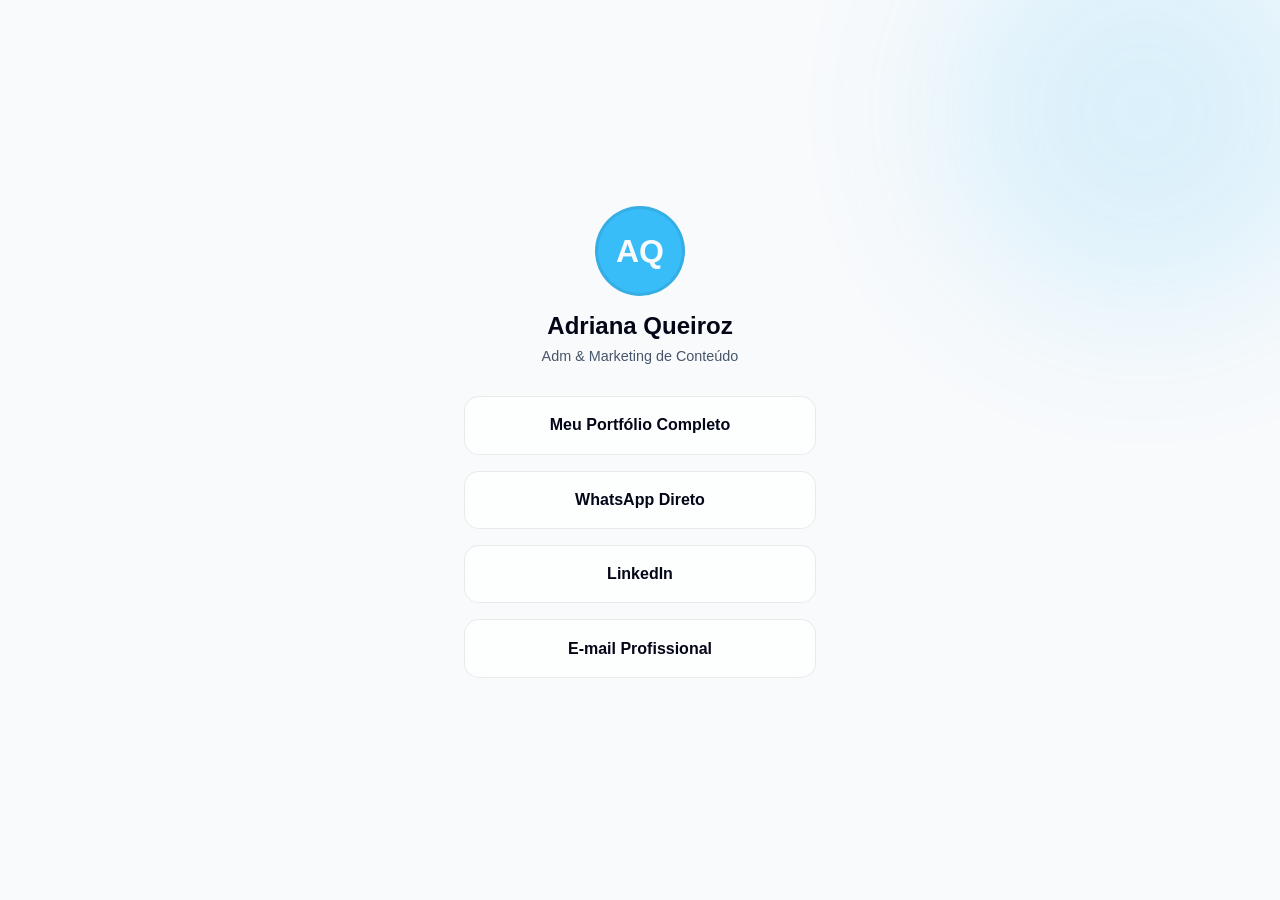
==== links.html @ 6615d005 "Add links.html for personal portfolio and contact" ====
<!DOCTYPE html>
<html lang="pt-br">
<head>
    <meta charset="UTF-8">
    <meta name="viewport" content="width=device-width, initial-scale=1.0">
    <title>Links | Adriana Queiroz</title>
    <link rel="stylesheet" href="style.css">
    <style>
        body { display: flex; align-items: center; justify-content: center; min-height: 100vh; padding: 2rem 0; }
        .links-container { text-align: center; width: 100%; max-width: 400px; padding: 0 1.5rem; }
        .link-btn { display: block; background: var(--glass); border: 1px solid var(--border); padding: 1.2rem; border-radius: 15px; margin-bottom: 1rem; color: var(--text); text-decoration: none; font-weight: 600; transition: 0.3s; backdrop-filter: blur(10px); }
        .link-btn:hover { background: var(--primary); color: var(--bg); transform: scale(1.02); }
        .profile-img { width: 90px; height: 90px; border-radius: 50%; background: var(--primary); margin: 0 auto 1rem; display: flex; align-items: center; justify-content: center; font-size: 2rem; font-weight: 800; color: var(--bg); border: 3px solid var(--border); }
    </style>
</head>
<body>
    <div class="blob blob-1"></div>
    <div class="links-container">
        <div class="profile-img">AQ</div>
        <h2 style="margin-bottom: 0.5rem;">Adriana Queiroz</h2>
        <p style="color: var(--text-muted); font-size: 0.9rem; margin-bottom: 2rem;">Adm & Marketing de Conteúdo</p>
        
        <a href="index.html" class="link-btn">Meu Portfólio Completo</a>
        <a href="https://wa.me/5521972362893" class="link-btn">WhatsApp Direto</a>
        <a href="https://www.linkedin.com/in/adriana-queirozc/" class="link-btn">LinkedIn</a>
        <a href="mailto:ad.queiroz.c@gmail.com" class="link-btn">E-mail Profissional</a>
    </div>
</body>
</html>
---- style.css ----
:root {
    /* Cores padrão (Dark Mode por ser um portfólio moderno) */
    --bg: #020617;
    --primary: #38bdf8;
    --text: #f8fafc;
    --text-muted: #94a3b8;
    --glass: rgba(30, 41, 59, 0.4);
    --border: rgba(255, 255, 255, 0.08);
}

/* Dark Mode Automático: Se o usuário preferir Light Mode, as cores invertem suavemente */
@media (prefers-color-scheme: light) {
    :root {
        --bg: #f8fafc;
        --text: #020617;
        --text-muted: #475569;
        --glass: rgba(255, 255, 255, 0.7);
        --border: rgba(0, 0, 0, 0.08);
    }
}

* { margin: 0; padding: 0; box-sizing: border-box; scroll-behavior: smooth; }
body { background-color: var(--bg); color: var(--text); font-family: 'Plus Jakarta Sans', sans-serif; transition: background 0.5s ease; overflow-x: hidden; }

.blob { position: fixed; border-radius: 50%; filter: blur(80px); z-index: -1; opacity: 0.15; pointer-events: none; }
.blob-1 { width: 400px; height: 400px; background: var(--primary); top: -10%; right: -5%; }
.blob-2 { width: 300px; height: 300px; background: #818cf8; bottom: 10%; left: -5%; }

.container { max-width: 1000px; margin: 0 auto; padding: 0 2rem; }

.glass-card {
    background: var(--glass);
    backdrop-filter: blur(12px);
    border: 1px solid var(--border);
    border-radius: 24px;
    padding: 2rem;
    transition: 0.4s cubic-bezier(0.175, 0.885, 0.32, 1.275);
}
.glass-card:hover { transform: translateY(-10px); border-color: var(--primary); }

nav { padding: 1.5rem 0; position: sticky; top: 0; z-index: 1000; background: rgba(var(--bg), 0.7); backdrop-filter: blur(15px); }
.nav-content { display: flex; justify-content: space-between; align-items: center; }
.nav-special { color: var(--primary) !important; border: 1px solid var(--primary); padding: 0.4rem 1rem; border-radius: 8px; }

.hero { padding: 8rem 0 4rem; text-align: center; }
h1 { font-size: 4rem; font-weight: 800; letter-spacing: -2px; line-height: 1.1; margin-bottom: 1.5rem; }
h1 span { color: var(--primary); }
.hero-sub { color: var(--text-muted); font-size: 1.2rem; max-width: 750px; margin: 0 auto; }

.portfolio-grid { display: grid; grid-template-columns: 1fr 1fr; gap: 2.5rem; }
.project-placeholder { width: 100%; height: 220px; background: rgba(255,255,255,0.03); border-radius: 16px; margin-bottom: 1.5rem; display: flex; align-items: center; justify-content: center; color: var(--primary); border: 1px dashed var(--border); }

.btn-primary { background: var(--primary); color: #020617; padding: 1.2rem 3.5rem; border-radius: 14px; font-weight: 800; text-decoration: none; display: inline-block; transition: 0.3s; }

.whatsapp-float { position: fixed; width: 65px; height: 65px; bottom: 40px; right: 40px; background-color: #25d366; border-radius: 50%; display: flex; align-items: center; justify-content: center; z-index: 1000; box-shadow: 0 15px 30px rgba(37, 211, 102, 0.3); animation: pulse 2s infinite; }
.whatsapp-icon { width: 35px; height: 35px; fill: white; }

@keyframes pulse { 0% { transform: scale(1); } 70% { transform: scale(1.05); } 100% { transform: scale(1); } }
.reveal { opacity: 0; transform: translateY(40px); transition: 1s cubic-bezier(0.2, 0.8, 0.2, 1); }
.reveal.active { opacity: 1; transform: translateY(0); }

@media (max-width: 768px) { h1 { font-size: 2.8rem; } .portfolio-grid { grid-template-columns: 1fr; } }
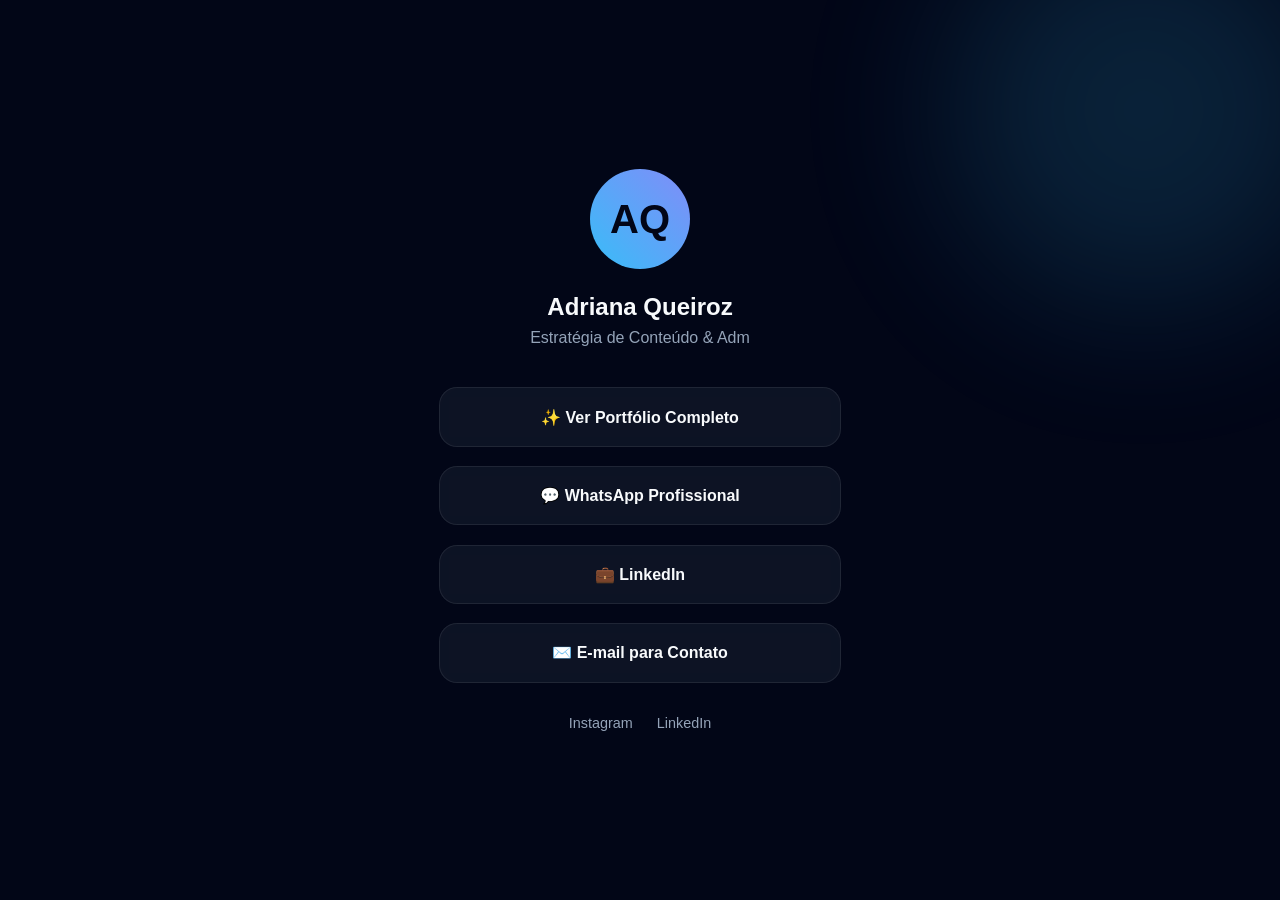
==== commit 9d9500e6: "Update links.html" ====
--- a/links.html
+++ b/links.html
@@ -6,11 +6,48 @@
     <title>Links | Adriana Queiroz</title>
     <link rel="stylesheet" href="style.css">
     <style>
-        body { display: flex; align-items: center; justify-content: center; min-height: 100vh; padding: 2rem 0; }
-        .links-container { text-align: center; width: 100%; max-width: 400px; padding: 0 1.5rem; }
-        .link-btn { display: block; background: var(--glass); border: 1px solid var(--border); padding: 1.2rem; border-radius: 15px; margin-bottom: 1rem; color: var(--text); text-decoration: none; font-weight: 600; transition: 0.3s; backdrop-filter: blur(10px); }
-        .link-btn:hover { background: var(--primary); color: var(--bg); transform: scale(1.02); }
-        .profile-img { width: 90px; height: 90px; border-radius: 50%; background: var(--primary); margin: 0 auto 1rem; display: flex; align-items: center; justify-content: center; font-size: 2rem; font-weight: 800; color: var(--bg); border: 3px solid var(--border); }
+        body { 
+            display: flex; 
+            align-items: center; 
+            justify-content: center; 
+            min-height: 100vh; 
+            background: #020617; 
+        }
+        .links-container { 
+            text-align: center; 
+            width: 100%; 
+            max-width: 450px; 
+            padding: 2rem 1.5rem; 
+        }
+        .profile-img { 
+            width: 100px; height: 100px; 
+            border-radius: 50%; 
+            background: linear-gradient(45deg, var(--primary), #818cf8); 
+            margin: 0 auto 1.5rem; 
+            display: flex; align-items: center; justify-content: center; 
+            font-size: 2.5rem; font-weight: 800; color: #020617;
+        }
+        .link-item { 
+            display: block; 
+            background: var(--glass); 
+            border: 1px solid var(--border); 
+            padding: 1.2rem; 
+            border-radius: 18px; 
+            margin-bottom: 1.2rem; 
+            color: var(--text); 
+            text-decoration: none; 
+            font-weight: 600; 
+            transition: 0.3s cubic-bezier(0.175, 0.885, 0.32, 1.275); 
+            backdrop-filter: blur(15px);
+            -webkit-backdrop-filter: blur(15px);
+        }
+        .link-item:hover { 
+            transform: scale(1.03); 
+            border-color: var(--primary); 
+            background: rgba(56, 189, 248, 0.1); 
+        }
+        .social-row { display: flex; justify-content: center; gap: 1.5rem; margin-top: 2rem; }
+        .social-row a { color: var(--text-muted); text-decoration: none; font-size: 0.9rem; }
     </style>
 </head>
 <body>
@@ -18,12 +55,20 @@
     <div class="links-container">
         <div class="profile-img">AQ</div>
         <h2 style="margin-bottom: 0.5rem;">Adriana Queiroz</h2>
-        <p style="color: var(--text-muted); font-size: 0.9rem; margin-bottom: 2rem;">Adm & Marketing de Conteúdo</p>
-        
-        <a href="index.html" class="link-btn">Meu Portfólio Completo</a>
-        <a href="https://wa.me/5521972362893" class="link-btn">WhatsApp Direto</a>
-        <a href="https://www.linkedin.com/in/adriana-queirozc/" class="link-btn">LinkedIn</a>
-        <a href="mailto:ad.queiroz.c@gmail.com" class="link-btn">E-mail Profissional</a>
+        <p style="color: var(--text-muted); margin-bottom: 2.5rem;">Estratégia de Conteúdo & Adm</p>
+
+        <div class="links-list">
+            <a href="index.html" class="link-item">✨ Ver Portfólio Completo</a>
+            <a href="https://wa.me/5521972362893" class="link-item">💬 WhatsApp Profissional</a>
+            <a href="https://www.linkedin.com/in/adriana-queirozc/" class="link-item">💼 LinkedIn</a>
+            <a href="mailto:ad.queiroz.c@gmail.com" class="link-item">✉️ E-mail para Contato</a>
+        </div>
+
+        <div class="social-row">
+            <a href="#">Instagram</a>
+            <a href="#">LinkedIn</a>
+        </div>
     </div>
+    <script src="script.js"></script>
 </body>
 </html>
--- a/style.css
+++ b/style.css
@@ -1,5 +1,4 @@
 :root {
-    /* Cores padrão (Dark Mode por ser um portfólio moderno) */
     --bg: #020617;
     --primary: #38bdf8;
     --text: #f8fafc;
@@ -8,49 +7,58 @@
     --border: rgba(255, 255, 255, 0.08);
 }
 
-/* Dark Mode Automático: Se o usuário preferir Light Mode, as cores invertem suavemente */
-@media (prefers-color-scheme: light) {
-    :root {
-        --bg: #f8fafc;
-        --text: #020617;
-        --text-muted: #475569;
-        --glass: rgba(255, 255, 255, 0.7);
-        --border: rgba(0, 0, 0, 0.08);
-    }
-}
+/* Removida a inversão de cores (Light Mode) para manter sempre escuro */
 
 * { margin: 0; padding: 0; box-sizing: border-box; scroll-behavior: smooth; }
-body { background-color: var(--bg); color: var(--text); font-family: 'Plus Jakarta Sans', sans-serif; transition: background 0.5s ease; overflow-x: hidden; }
+body { background-color: var(--bg); color: var(--text); font-family: 'Plus Jakarta Sans', sans-serif; overflow-x: hidden; }
 
+/* Blobs flutuantes */
 .blob { position: fixed; border-radius: 50%; filter: blur(80px); z-index: -1; opacity: 0.15; pointer-events: none; }
 .blob-1 { width: 400px; height: 400px; background: var(--primary); top: -10%; right: -5%; }
 .blob-2 { width: 300px; height: 300px; background: #818cf8; bottom: 10%; left: -5%; }
 
 .container { max-width: 1000px; margin: 0 auto; padding: 0 2rem; }
 
+/* Glassmorphism */
 .glass-card {
     background: var(--glass);
     backdrop-filter: blur(12px);
+    -webkit-backdrop-filter: blur(12px);
     border: 1px solid var(--border);
     border-radius: 24px;
     padding: 2rem;
     transition: 0.4s cubic-bezier(0.175, 0.885, 0.32, 1.275);
 }
-.glass-card:hover { transform: translateY(-10px); border-color: var(--primary); }
+.glass-card:hover { transform: translateY(-10px); border-color: var(--primary); box-shadow: 0 20px 40px rgba(0,0,0,0.4); }
 
-nav { padding: 1.5rem 0; position: sticky; top: 0; z-index: 1000; background: rgba(var(--bg), 0.7); backdrop-filter: blur(15px); }
+nav { padding: 1.5rem 0; position: sticky; top: 0; z-index: 1000; background: rgba(2, 6, 23, 0.8); backdrop-filter: blur(15px); }
 .nav-content { display: flex; justify-content: space-between; align-items: center; }
+.logo { font-size: 1.3rem; font-weight: 800; }
+.logo b { color: var(--primary); }
+.nav-links a { color: var(--text); text-decoration: none; margin-left: 2rem; font-weight: 600; font-size: 0.85rem; transition: 0.3s; }
+.nav-links a:hover { color: var(--primary); }
 .nav-special { color: var(--primary) !important; border: 1px solid var(--primary); padding: 0.4rem 1rem; border-radius: 8px; }
 
 .hero { padding: 8rem 0 4rem; text-align: center; }
-h1 { font-size: 4rem; font-weight: 800; letter-spacing: -2px; line-height: 1.1; margin-bottom: 1.5rem; }
+.hero-badge { display: inline-block; padding: 0.5rem 1.2rem; border: 1px solid var(--primary); color: var(--primary); border-radius: 99px; font-size: 0.7rem; font-weight: 700; margin-bottom: 2rem; text-transform: uppercase; letter-spacing: 1px; }
+h1 { font-size: 4rem; font-weight: 800; letter-spacing: -2px; margin-bottom: 1.5rem; line-height: 1.1; }
 h1 span { color: var(--primary); }
 .hero-sub { color: var(--text-muted); font-size: 1.2rem; max-width: 750px; margin: 0 auto; }
+
+.section { padding: 5rem 0; }
+.title-tag { font-family: 'JetBrains Mono', monospace; font-size: 0.75rem; color: var(--primary); text-transform: uppercase; margin-bottom: 3rem; letter-spacing: 3px; }
 
 .portfolio-grid { display: grid; grid-template-columns: 1fr 1fr; gap: 2.5rem; }
 .project-placeholder { width: 100%; height: 220px; background: rgba(255,255,255,0.03); border-radius: 16px; margin-bottom: 1.5rem; display: flex; align-items: center; justify-content: center; color: var(--primary); border: 1px dashed var(--border); }
 
+.grid-skills { display: grid; grid-template-columns: 1.5fr 1fr; gap: 4rem; }
+.skill-item-row { display: flex; align-items: center; margin-bottom: 1.2rem; font-size: 0.95rem; }
+.dot-filler { flex-grow: 1; border-bottom: 1px dashed var(--border); margin: 0 1rem; opacity: 0.3; }
+
 .btn-primary { background: var(--primary); color: #020617; padding: 1.2rem 3.5rem; border-radius: 14px; font-weight: 800; text-decoration: none; display: inline-block; transition: 0.3s; }
+
+footer { padding: 8rem 0 3rem; text-align: center; border-top: 1px solid var(--border); }
+.linkedin-btn { display: inline-block; background: var(--text); color: var(--bg); padding: 1.2rem 3rem; border-radius: 12px; font-weight: 800; text-decoration: none; transition: 0.3s; }
 
 .whatsapp-float { position: fixed; width: 65px; height: 65px; bottom: 40px; right: 40px; background-color: #25d366; border-radius: 50%; display: flex; align-items: center; justify-content: center; z-index: 1000; box-shadow: 0 15px 30px rgba(37, 211, 102, 0.3); animation: pulse 2s infinite; }
 .whatsapp-icon { width: 35px; height: 35px; fill: white; }
@@ -59,4 +67,4 @@
 .reveal { opacity: 0; transform: translateY(40px); transition: 1s cubic-bezier(0.2, 0.8, 0.2, 1); }
 .reveal.active { opacity: 1; transform: translateY(0); }
 
-@media (max-width: 768px) { h1 { font-size: 2.8rem; } .portfolio-grid { grid-template-columns: 1fr; } }
+@media (max-width: 768px) { h1 { font-size: 2.8rem; } .portfolio-grid, .grid-skills { grid-template-columns: 1fr; } .blob { display: none; } }
